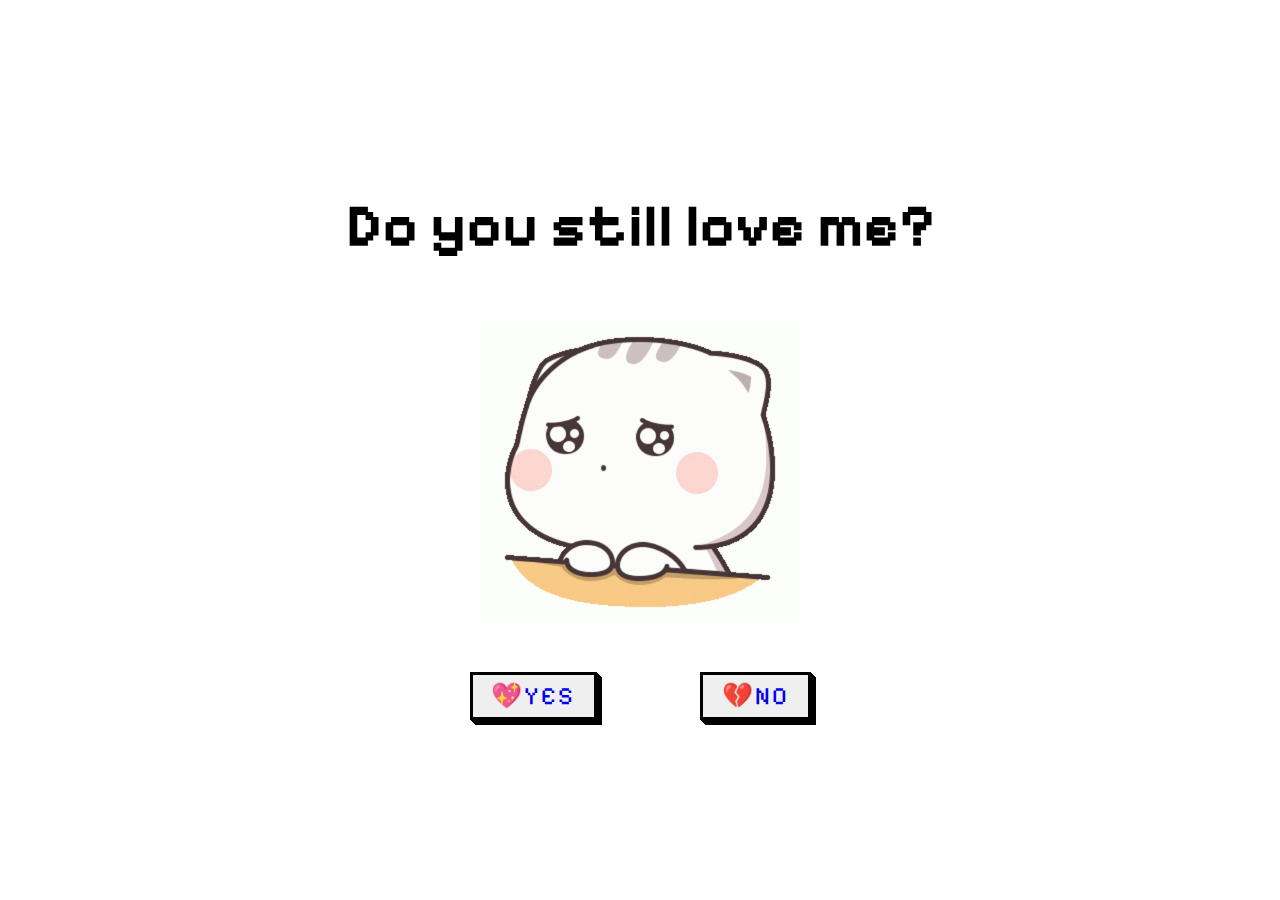
==== index.html @ 79acd347 "Add files via upload" ====
<html>
    <head>
        <meta name="viewport" content="width=device-width, initial-scale=1.0">
        <link rel="icon" href="hantucar.jpg" type="image/icon type">
        <link rel="stylesheet" href="style.css">
        <title>Jojoto's</title>
    </head>
    <body>
        <div class="container">
            <audio src="the cat from ipanema.mp3" autoplay loop></audio>
            <p>Do you still love me?</p>
            <img src="kucing.gif" alt="Kucing">
            <button class="button" ><a href="yes.html">&#128150YES</a></button>
            <button class="button" ><a href="no.html">&#128148N0</a></button>
        </div>
    </body>
</html>
---- style.css ----
@import url('https://fonts.googleapis.com/css2?family=Pixelify+Sans:wght@400..700&display=swap');

body {
    font-family: "Pixelify Sans";
    font-weight: bold;
    margin: 0;
    display: flex;
    justify-content: center; 
    align-items: center;
    position: relative;
}

.container {
    text-align: center; 
}

a {
    text-decoration: none;
}

p {
    font-size: 60px;
}

img {
    display: block;
    margin: auto;
    height: 300px;
}

.buttons {
    margin-top: 20px;
}

.button {
  font-family: "Pixelify Sans";
  font-size: 25px;
  margin: 50px 50px;
  letter-spacing: 2px;
  text-decoration: none;
  text-transform: uppercase;
  color: #000;
  cursor: pointer;
  border: 3px solid;
  padding: 0.25em 0.5em;
  box-shadow: 1px 1px 0px 0px, 2px 2px 0px 0px, 3px 3px 0px 0px, 4px 4px 0px 0px, 5px 5px 0px 0px;
  position: relative;
  user-select: none;
  -webkit-user-select: none;
  touch-action: manipulation;
}

.button:active {
  box-shadow: 0px 0px 0px 0px;
  top: 5px;
  left: 5px;
}

@media (min-width: 768px) {
  .button {
    padding: 0.25em 0.75em;
  }
}

@media (max-width: 768px) {
    p {
        font-size: 36px; 
    }

    img {
        height: 200px; 
    }

    button {
        font-size: 20px; 
        padding: 8px 16px; 
        margin: 20px 10px; 
    }
}

@media (max-width: 480px) {
    p {
        font-size: 24px;
    }

    img {
        height: 150px;
    }

    button {
        font-size: 18px; 
        padding: 6px 12px; 
        margin: 15px 5px; 
    }
}
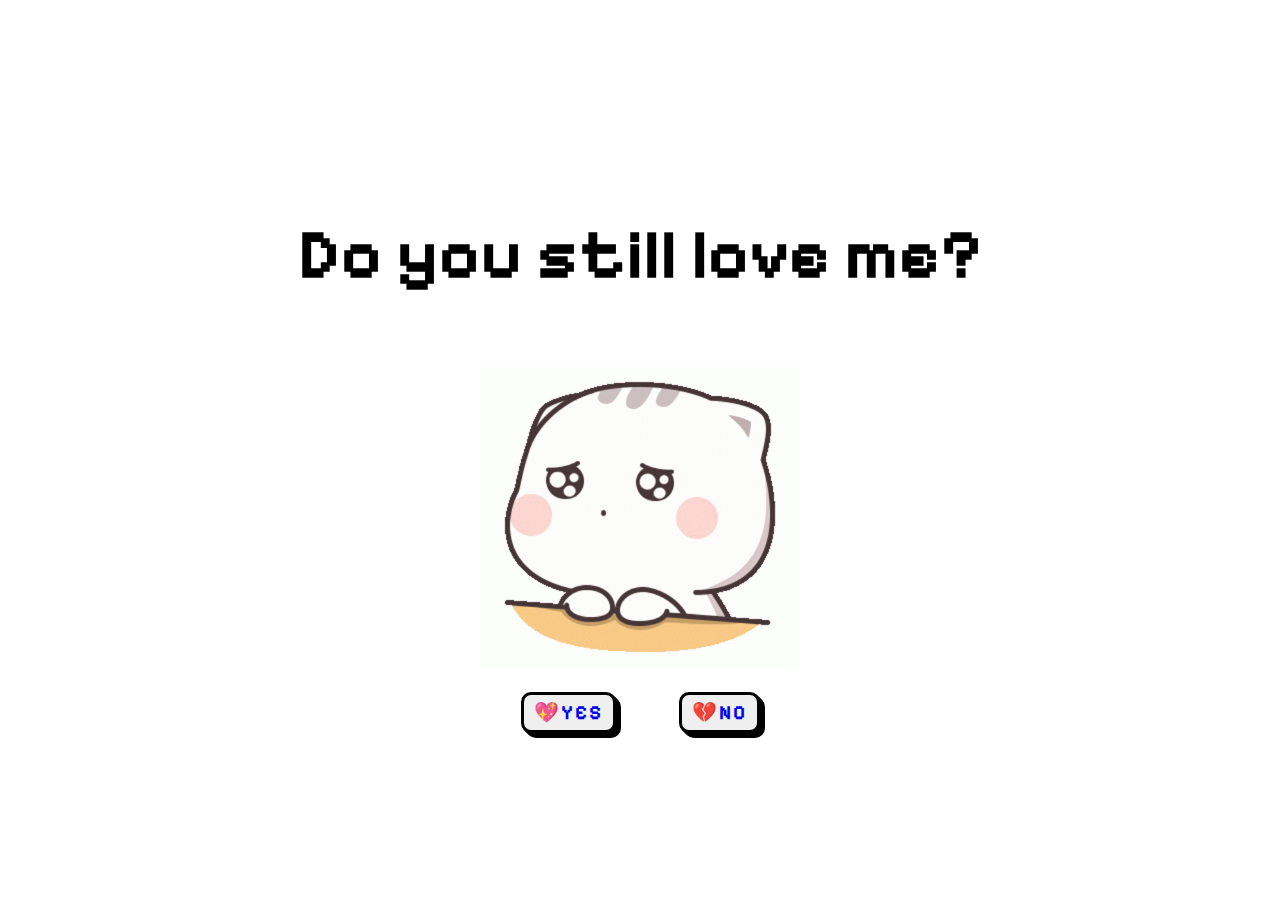
==== commit 1fe35515: "Add files via upload" ====
--- a/index.html
+++ b/index.html
@@ -1,7 +1,8 @@
 <html>
     <head>
+        
         <meta name="viewport" content="width=device-width, initial-scale=1.0">
-        <link rel="icon" href="hantucar.jpg" type="image/icon type">
+        <link rel="icon" href="2.jpg" type="image/icon type">
         <link rel="stylesheet" href="style.css">
         <title>Jojoto's</title>
     </head>
--- a/style.css
+++ b/style.css
@@ -15,11 +15,12 @@
 }
 
 a {
+    font-weight: bold;
     text-decoration: none;
 }
 
 p {
-    font-size: 60px;
+    font-size: 70px;
 }
 
 img {
@@ -34,17 +35,17 @@
 
 .button {
   font-family: "Pixelify Sans";
-  font-size: 25px;
-  margin: 50px 50px;
+  font-size: 20px;
+  margin: 25px 30px;
   letter-spacing: 2px;
   text-decoration: none;
   text-transform: uppercase;
   color: #000;
   cursor: pointer;
   border: 3px solid;
+  border-radius: 10px;
   padding: 0.25em 0.5em;
   box-shadow: 1px 1px 0px 0px, 2px 2px 0px 0px, 3px 3px 0px 0px, 4px 4px 0px 0px, 5px 5px 0px 0px;
-  position: relative;
   user-select: none;
   -webkit-user-select: none;
   touch-action: manipulation;
@@ -56,10 +57,8 @@
   left: 5px;
 }
 
-@media (min-width: 768px) {
-  .button {
-    padding: 0.25em 0.75em;
-  }
+button:hover {
+    background-color: #ffffff;
 }
 
 @media (max-width: 768px) {
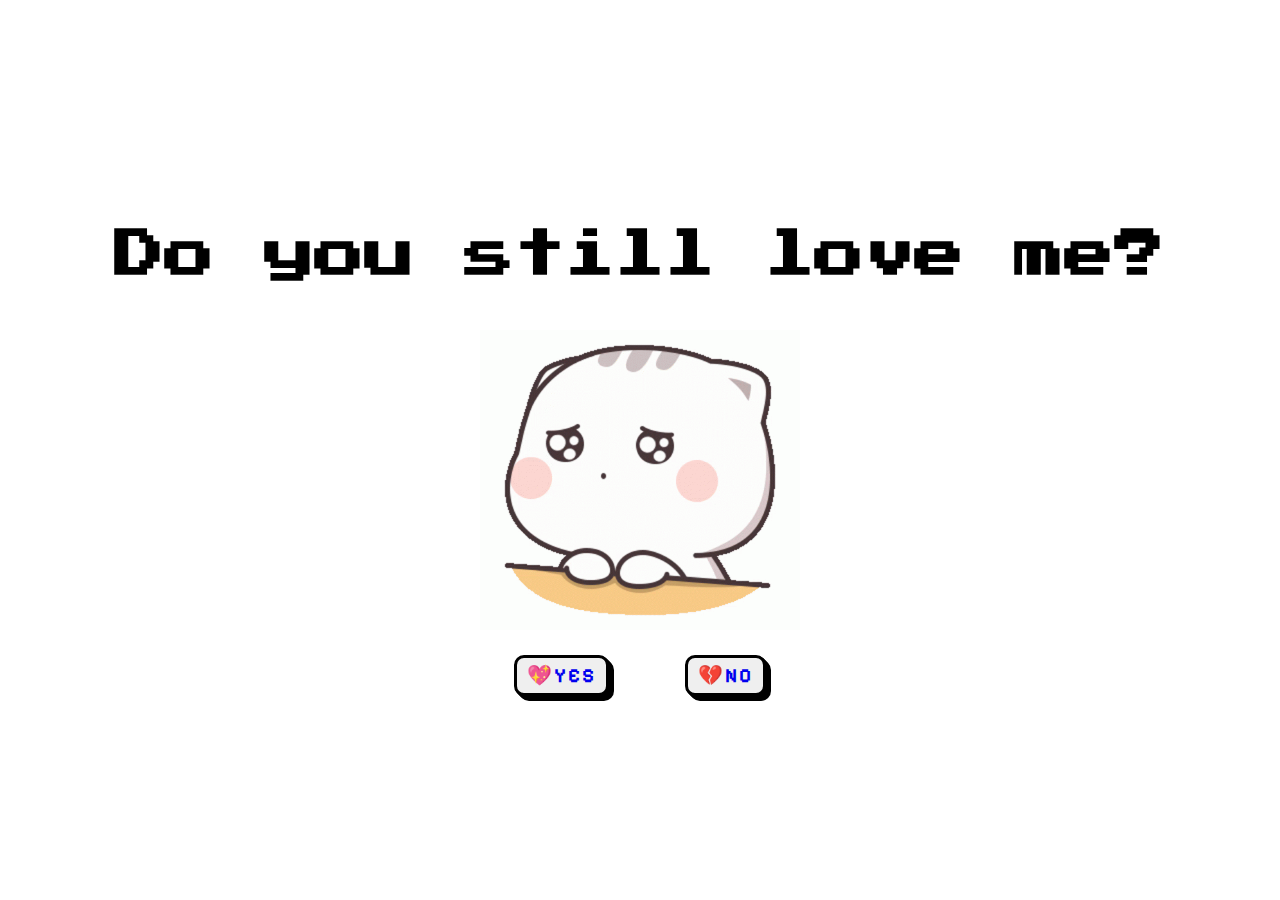
==== commit 2612ca31: "Add files via upload" ====
--- a/index.html
+++ b/index.html
@@ -2,13 +2,13 @@
     <head>
         
         <meta name="viewport" content="width=device-width, initial-scale=1.0">
-        <link rel="icon" href="2.jpg" type="image/icon type">
+        <link rel="icon" href="ijo.png" type="image/icon type">
         <link rel="stylesheet" href="style.css">
+        <script type="module" src="./index.js"></script>
         <title>Jojoto's</title>
     </head>
     <body>
         <div class="container">
-            <audio src="the cat from ipanema.mp3" autoplay loop></audio>
             <p>Do you still love me?</p>
             <img src="kucing.gif" alt="Kucing">
             <button class="button" ><a href="yes.html">&#128150YES</a></button>
--- a/style.css
+++ b/style.css
@@ -1,7 +1,8 @@
 @import url('https://fonts.googleapis.com/css2?family=Pixelify+Sans:wght@400..700&display=swap');
+@import url('https://fonts.googleapis.com/css?family=Press+Start+2P');
 
 body {
-    font-family: "Pixelify Sans";
+    font-family: 'Press Start 2P', cursive;
     font-weight: bold;
     margin: 0;
     display: flex;
@@ -11,16 +12,17 @@
 }
 
 .container {
-    text-align: center; 
+    text-align: center;
 }
 
 a {
+    font-family: "Pixelify Sans";
     font-weight: bold;
     text-decoration: none;
 }
 
 p {
-    font-size: 70px;
+    font-size: 50px;
 }
 
 img {
@@ -91,4 +93,28 @@
         padding: 6px 12px; 
         margin: 15px 5px; 
     }
+}
+
+div.clickEffect{
+	position:fixed;
+	box-sizing:border-box;
+	border-style:solid;
+	border-color:#000000;
+	border-radius:50%;
+	animation:clickEffect 0.4s ease-out;
+	z-index:99999;
+}
+@keyframes clickEffect{
+	0%{
+		opacity:1;
+		width:0.5em; height:0.5em;
+		margin:-0.25em;
+		border-width:0.5rem;
+	}
+	100%{
+		opacity:0.2;
+		width:15em; height:15em;
+		margin:-7.5em;
+		border-width:0.03rem;
+	}
 }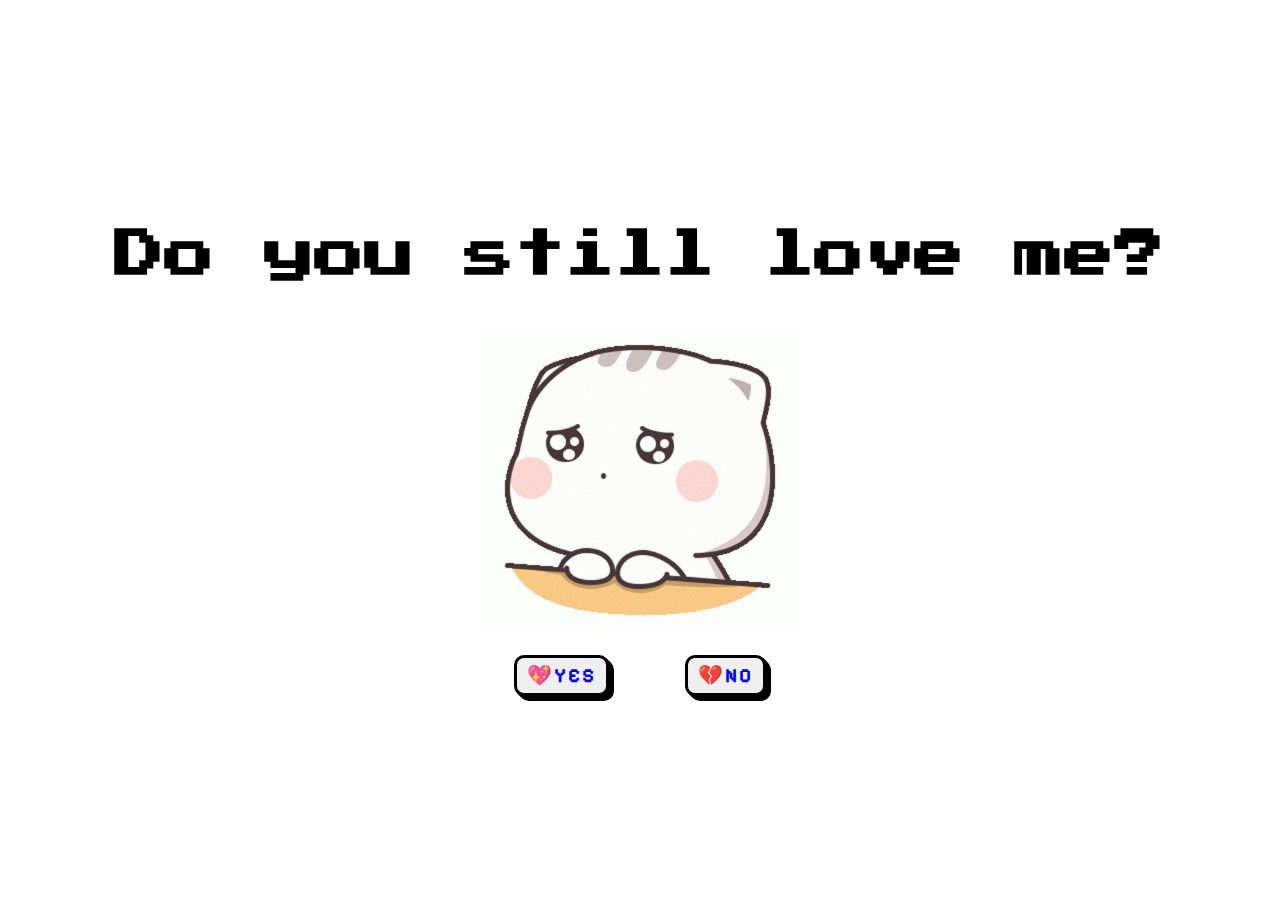
==== commit 3211e890: "Update index.html" ====
--- a/index.html
+++ b/index.html
@@ -1,6 +1,9 @@
 <html>
     <head>
-        
+        <meta property="og:title" content="Jojoto's" /> 
+        <meta property="og:description" content="Do You?" /> 
+        <meta property="og:image" content="https://blogger.googleusercontent.com/img/b/R29vZ2xl/AVvXsEjjwa7eDMhsgiEVGKfoXaWqTLUqjqvHXFQQqyPr1CfGWgtERCXe-caysMGLJmP19igCWyrRDHA0FGcb9i4KGNrW3VbFXrYUPcX5acqmh-TjbejewFZEvYM3t0FqIYEw3EEwKIq5w93yQl-Pia-76uTrMTt02_CVk3fam-iHQX9eT62hcEhrpuLxuSSJ8jY/s1920/ultrafied-official-stb-tokyo-lo-fi.jpg" /> 
+        <meta property="og:url" content="https://myody2021.github.io/DoYou/"/> 
         <meta name="viewport" content="width=device-width, initial-scale=1.0">
         <link rel="icon" href="ijo.png" type="image/icon type">
         <link rel="stylesheet" href="style.css">
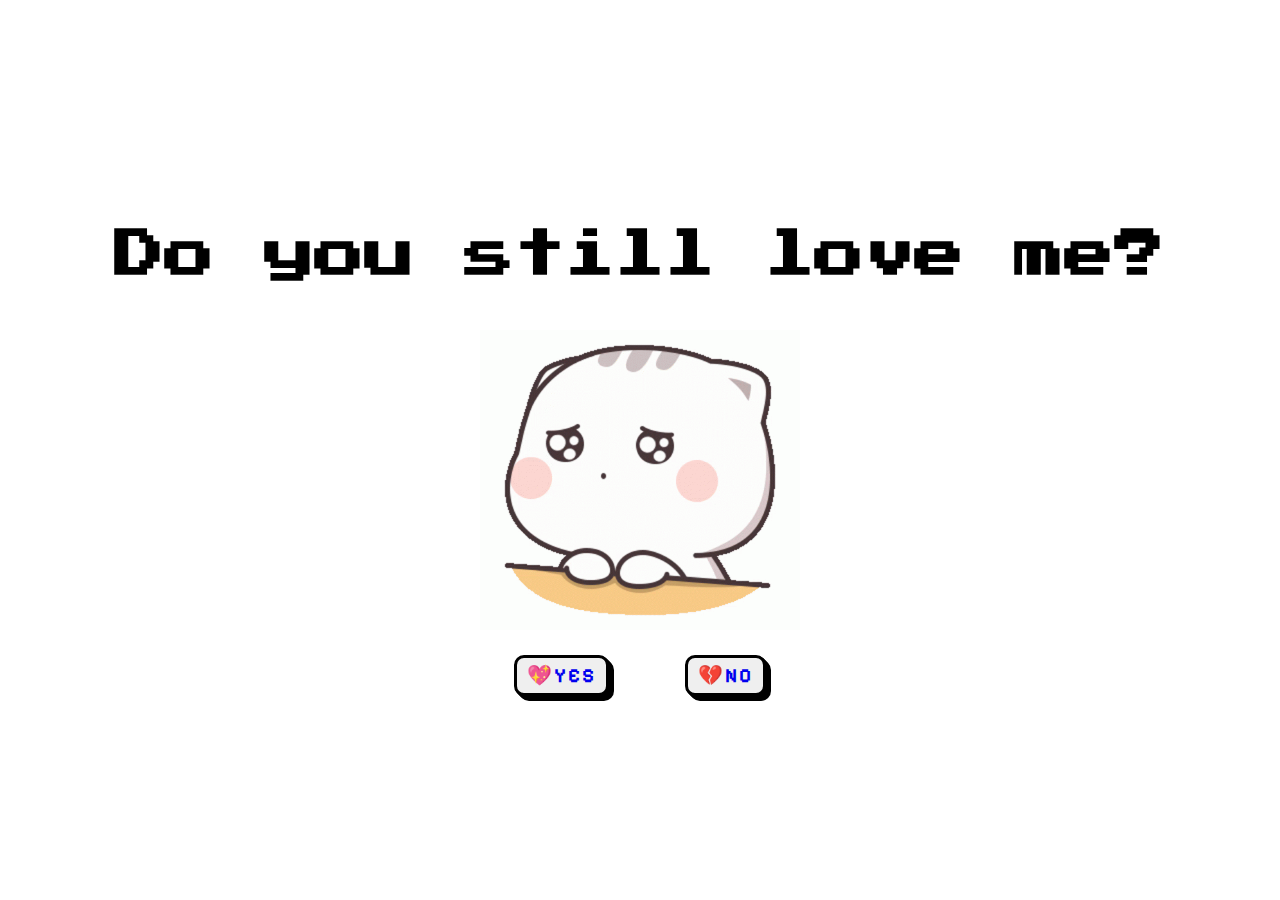
==== commit f4d657ee: "Update index.html" ====
--- a/index.html
+++ b/index.html
@@ -2,7 +2,7 @@
     <head>
         <meta property="og:title" content="Jojoto's" /> 
         <meta property="og:description" content="Do You?" /> 
-        <meta property="og:image" content="https://blogger.googleusercontent.com/img/b/R29vZ2xl/AVvXsEjjwa7eDMhsgiEVGKfoXaWqTLUqjqvHXFQQqyPr1CfGWgtERCXe-caysMGLJmP19igCWyrRDHA0FGcb9i4KGNrW3VbFXrYUPcX5acqmh-TjbejewFZEvYM3t0FqIYEw3EEwKIq5w93yQl-Pia-76uTrMTt02_CVk3fam-iHQX9eT62hcEhrpuLxuSSJ8jY/s1920/ultrafied-official-stb-tokyo-lo-fi.jpg" /> 
+        <meta property="og:image" content="https://myody2021.github.io/DoYou/ultrafied-official-stb-tokyo-lo-fi.jpg" />
         <meta property="og:url" content="https://myody2021.github.io/DoYou/"/> 
         <meta name="viewport" content="width=device-width, initial-scale=1.0">
         <link rel="icon" href="ijo.png" type="image/icon type">
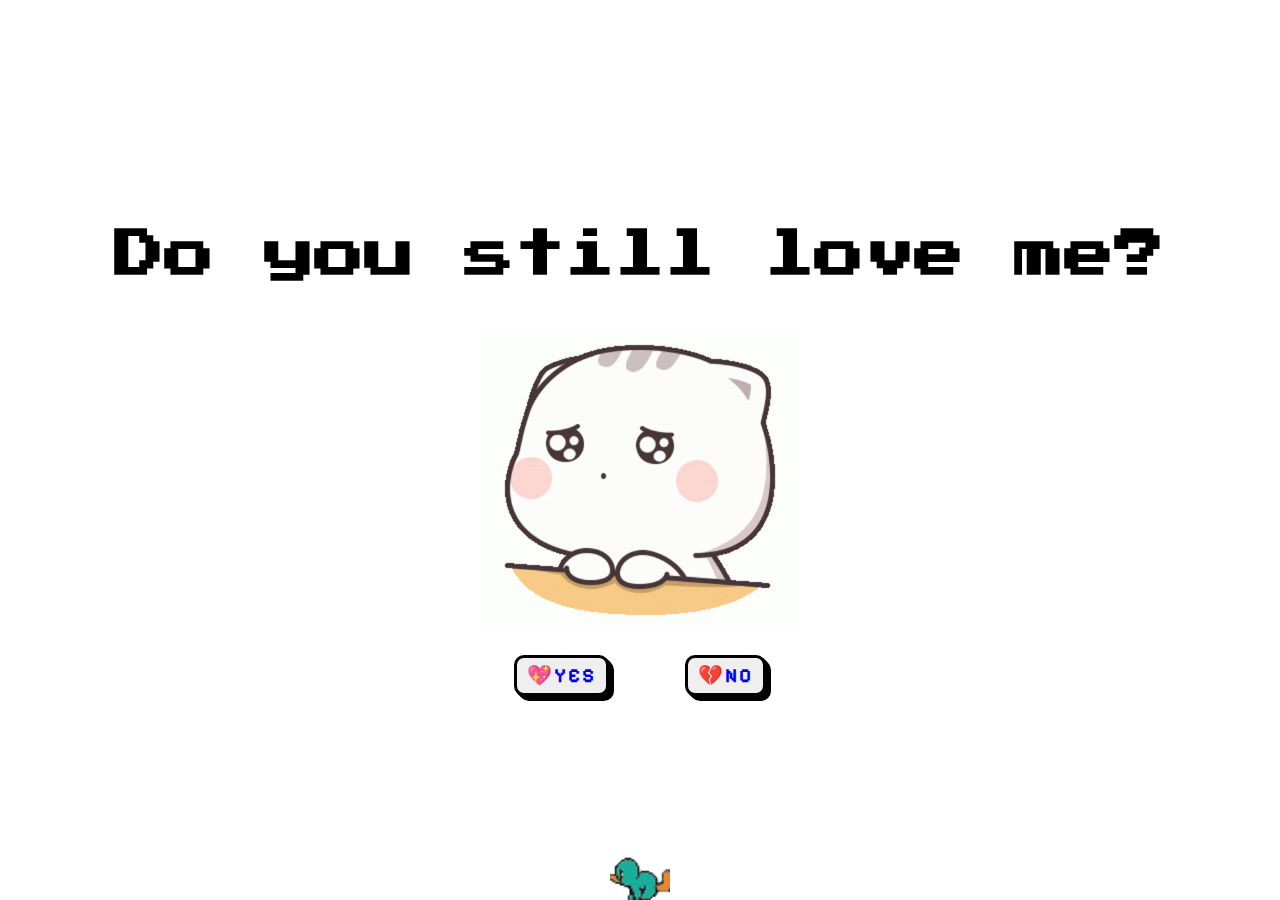
==== commit 61479682: "Add files via upload" ====
--- a/index.html
+++ b/index.html
@@ -2,7 +2,7 @@
     <head>
         <meta property="og:title" content="Jojoto's" /> 
         <meta property="og:description" content="Do You?" /> 
-        <meta property="og:image" content="https://myody2021.github.io/DoYou/ultrafied-official-stb-tokyo-lo-fi.jpg" />
+        <meta property="og:image" content="https://myody2021.github.io/DoYou/F6IfD0cb0AAzC25.png" /> 
         <meta property="og:url" content="https://myody2021.github.io/DoYou/"/> 
         <meta name="viewport" content="width=device-width, initial-scale=1.0">
         <link rel="icon" href="ijo.png" type="image/icon type">
@@ -17,5 +17,6 @@
             <button class="button" ><a href="yes.html">&#128150YES</a></button>
             <button class="button" ><a href="no.html">&#128148N0</a></button>
         </div>
+        <img class="moving-img-bottom" src="duck.gif" alt="Tank">
     </body>
 </html>
--- a/style.css
+++ b/style.css
@@ -13,6 +13,26 @@
 
 .container {
     text-align: center;
+}
+
+.moving-img-bottom {
+    position: fixed;
+    bottom: 0;
+    left: 50%;
+    transform: translateX(-50%);
+    width: 60px;
+    height: auto;
+    animation: jalankiri 7s linear infinite;
+}
+
+@keyframes jalankiri {
+    from {
+        transform: translateX(1500%);
+    }
+
+    to {
+        transform: translateX(-1500%);
+    }
 }
 
 a {
@@ -77,6 +97,26 @@
         padding: 8px 16px; 
         margin: 20px 10px; 
     }
+
+    img.moving-img-bottom {
+        position: fixed;
+        bottom: 0;
+        left: 50%;
+        transform: translateX(-50%);
+        width: 30px; /* Ubah sesuai ukuran gambar yang diinginkan */
+        height: auto;
+        animation: jalankiri 5s linear infinite;
+    }
+    
+    @keyframes jalankiri {
+        from {
+            transform: translateX(800%);
+        }
+    
+        to {
+            transform: translateX(-800%);
+        }
+    }
 }
 
 @media (max-width: 480px) {
@@ -92,6 +132,26 @@
         font-size: 18px; 
         padding: 6px 12px; 
         margin: 15px 5px; 
+    }
+
+    img.moving-img-bottom {
+        position: fixed;
+        bottom: 0;
+        left: 50%;
+        transform: translateX(-50%);
+        width: 30px; /* Ubah sesuai ukuran gambar yang diinginkan */
+        height: auto;
+        animation: jalankiri 5s linear infinite;
+    }
+    
+    @keyframes jalankiri {
+        from {
+            transform: translateX(750%);
+        }
+    
+        to {
+            transform: translateX(-750%);
+        }
     }
 }
 
